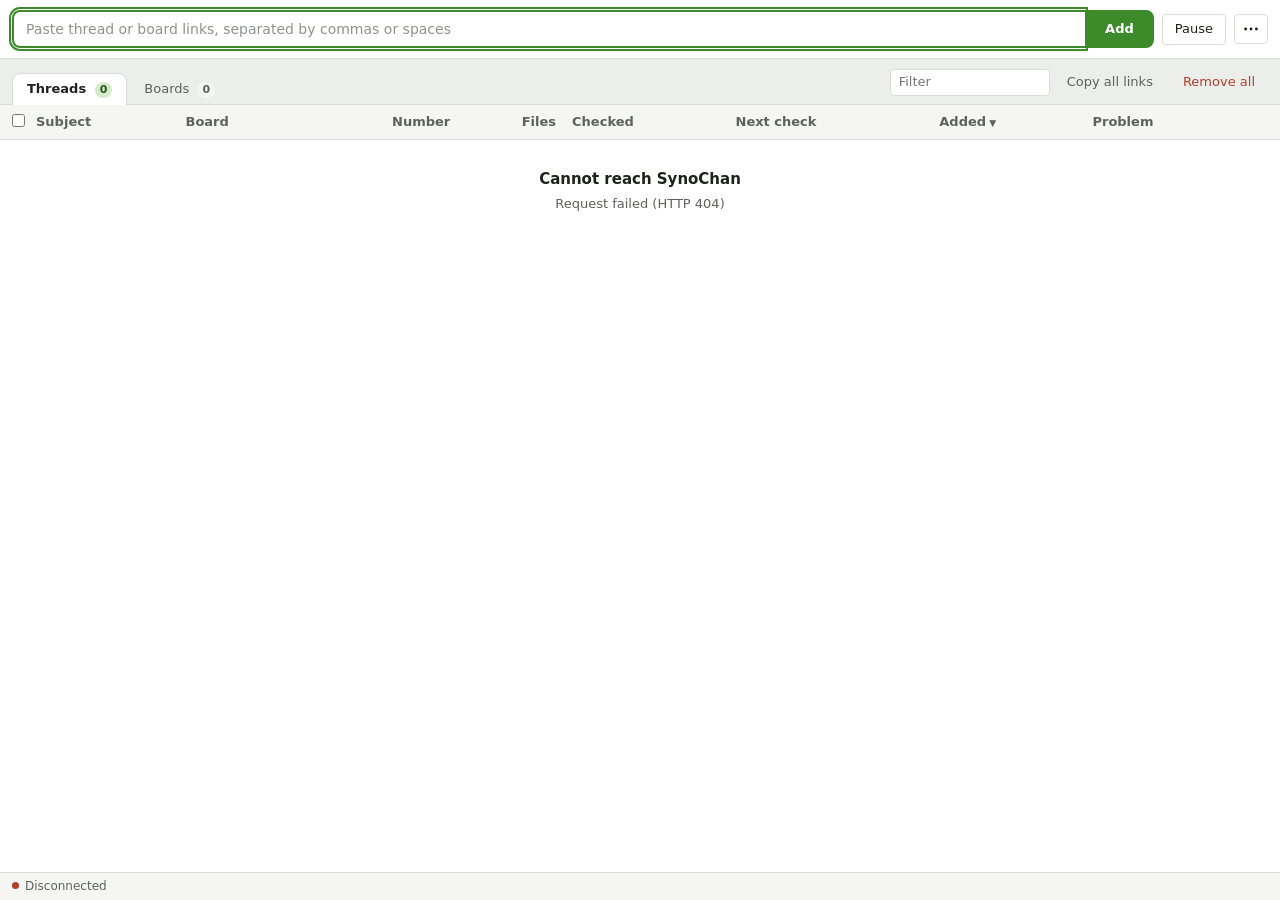
==== web/static/app/index.html @ 308143a0 "Fix UI styles leaking into DSM" ====
<!doctype html>
<html lang="en" class="synochan">
<head>
<meta charset="utf-8">
<meta name="viewport" content="width=device-width, initial-scale=1">
<title>SynoChan</title>
<link rel="icon" href="../images/icon_32.png">
<link rel="stylesheet" href="synochan.css">
</head>
<body>
<div class="app" id="app">
  <header class="bar">
    <form class="add" id="add-form" autocomplete="off">
      <label class="visually-hidden" for="add-input">Thread or board URLs</label>
      <input id="add-input" type="text" spellcheck="false"
             placeholder="Paste thread or board links, separated by commas or spaces">
      <button type="submit" class="primary" id="add-button" title="Add the links. With an empty field, adds what is on the clipboard.">Add</button>
    </form>
    <button type="button" class="toggle" id="pause-button" aria-pressed="false">Pause</button>
    <div class="menu-wrap">
      <button type="button" class="icon-button" id="menu-button" aria-haspopup="menu" aria-expanded="false" title="More">
        <svg viewBox="0 0 20 20" aria-hidden="true"><circle cx="4" cy="10" r="1.6"/><circle cx="10" cy="10" r="1.6"/><circle cx="16" cy="10" r="1.6"/></svg>
        <span class="visually-hidden">More</span>
      </button>
      <div class="menu" id="main-menu" role="menu" hidden>
        <button role="menuitem" data-action="settings">Settings</button>
        <button role="menuitem" data-action="columns">Columns</button>
        <button role="menuitem" data-action="logs">Log</button>
        <button role="menuitem" data-action="about">About</button>
      </div>
    </div>
  </header>

  <nav class="tabs" role="tablist">
    <button role="tab" id="tab-threads" aria-selected="true" data-tab="threads">Threads <span class="count" id="count-threads">0</span></button>
    <button role="tab" id="tab-boards" aria-selected="false" data-tab="boards">Boards <span class="count" id="count-boards">0</span></button>
    <div class="tab-tools">
      <input type="search" id="filter" placeholder="Filter" aria-label="Filter the list">
      <button type="button" class="quiet" id="copy-all">Copy all links</button>
      <button type="button" class="quiet danger" id="remove-selected" hidden>Remove selected</button>
      <button type="button" class="quiet danger" id="clear-all">Remove all</button>
    </div>
  </nav>

  <main class="list" id="list" tabindex="-1">
    <table id="table">
      <thead id="thead"></thead>
      <tbody id="tbody"></tbody>
    </table>
    <div class="empty" id="empty" hidden></div>
  </main>

  <footer class="status" id="status" aria-live="polite"></footer>

  <div class="drop-veil" id="drop-veil" hidden><p>Drop links to start tracking them</p></div>
</div>

<div class="menu context" id="context-menu" role="menu" hidden></div>
<div class="toasts" id="toasts" aria-live="polite"></div>

<dialog id="settings-dialog">
  <form method="dialog" id="settings-form">
    <h2>Settings</h2>
    <fieldset>
      <legend>Saving</legend>
      <label class="field">
        <span>Save folder</span>
        <input name="save_path" type="text" required spellcheck="false">
        <small>New threads and boards are saved here. Existing ones keep their folder. The folder must be in a shared folder the system user “synochan” can write to.</small>
      </label>
      <label class="field">
        <span>File names</span>
        <select name="image_filename_format">
          <option value="0">Post number (1570301.jpg)</option>
          <option value="1">Original name (LittleSaintJames.jpg)</option>
          <option value="2">Post number - original name (1570301 - LittleSaintJames.jpg)</option>
          <option value="3">Original name - post number (LittleSaintJames - 1570301.jpg)</option>
        </select>
      </label>
      <label class="check"><input name="save_html" type="checkbox"> Save the thread page (Thread.html)</label>
      <label class="check indent"><input name="save_thumbnails" type="checkbox"> Save video thumbnails for the saved page</label>
      <label class="check"><input name="add_thread_subject_to_folder" type="checkbox"> Add the subject to the folder name when a thread is removed</label>
      <label class="field indent">
        <span>Folder name</span>
        <select name="thread_folder_name_format">
          <option value="0">Number - Subject</option>
          <option value="1">Subject - Number</option>
        </select>
      </label>
    </fieldset>
    <fieldset>
      <legend>Checking</legend>
      <label class="field inline">
        <span>Recheck every</span>
        <input name="min_seconds_between_scrapes" type="number" min="5" step="1" required>
        <span>seconds</span>
      </label>
      <label class="field inline">
        <span>Parallel downloads</span>
        <input name="max_concurrent_downloads" type="number" min="1" max="16" step="1" required>
      </label>
      <label class="check"><input name="max_1_request_per_second" type="checkbox"> At most one request per second (recommended, avoids rate limiting)</label>
      <label class="field">
        <span>User agent</span>
        <input name="user_agent" type="text" required spellcheck="false">
      </label>
    </fieldset>
    <fieldset>
      <legend>Lists</legend>
      <label class="check"><input name="keep_lists" type="checkbox"> Keep tracked threads and boards after a restart</label>
      <label class="check"><input name="start_paused" type="checkbox"> Start paused</label>
    </fieldset>
    <p class="form-error" id="settings-error" role="alert" hidden></p>
    <div class="dialog-actions">
      <button value="cancel" formnovalidate class="quiet">Cancel</button>
      <button value="save" class="primary" id="settings-save">Save settings</button>
    </div>
  </form>
</dialog>

<dialog id="rename-dialog">
  <form method="dialog" id="rename-form">
    <h2>Rename thread</h2>
    <label class="field">
      <span>Subject</span>
      <input name="subject" type="text" spellcheck="false">
      <small>Leave empty for “No Subject”.</small>
    </label>
    <div class="dialog-actions">
      <button value="cancel" formnovalidate class="quiet">Cancel</button>
      <button value="save" class="primary">Rename</button>
    </div>
  </form>
</dialog>

<dialog id="confirm-dialog">
  <form method="dialog">
    <h2 id="confirm-title"></h2>
    <p id="confirm-text"></p>
    <div class="dialog-actions">
      <button value="cancel" class="quiet">Cancel</button>
      <button value="ok" class="primary danger" id="confirm-ok"></button>
    </div>
  </form>
</dialog>

<dialog id="columns-dialog">
  <form method="dialog">
    <h2>Columns</h2>
    <div id="columns-list"></div>
    <div class="dialog-actions">
      <button value="ok" class="primary">Done</button>
    </div>
  </form>
</dialog>

<dialog id="logs-dialog" class="wide">
  <form method="dialog">
    <h2>Log</h2>
    <pre class="log" id="log-text"></pre>
    <div class="dialog-actions">
      <button type="button" class="quiet" id="log-refresh">Refresh</button>
      <button value="ok" class="primary">Close</button>
    </div>
  </form>
</dialog>

<dialog id="about-dialog">
  <form method="dialog">
    <div class="about-head">
      <img src="../images/icon_72.png" alt="" width="56" height="56">
      <div>
        <h2>SynoChan</h2>
        <p id="about-version"></p>
      </div>
    </div>
    <p>Archives 4chan threads and boards to your Synology NAS.</p>
    <p class="about-links" id="about-links" hidden>
      <a id="about-repo" target="_blank" rel="noopener">Project on GitHub</a>
      <a id="about-issues" target="_blank" rel="noopener">Report a problem</a>
      <a id="about-releases" target="_blank" rel="noopener">Releases</a>
    </p>
    <p class="legal">This program is free software: you can redistribute it and/or modify it under the terms of the GNU General Public License, version 3 or later. It comes with absolutely no warranty. See the LICENSE file in the package for details.</p>
    <dl class="about-facts" id="about-facts"></dl>
    <div class="dialog-actions">
      <button value="ok" class="primary">Close</button>
    </div>
  </form>
</dialog>

<script src="synochan.js"></script>
</body>
</html>
---- web/static/app/synochan.css ----
/* Every rule is scoped to html.synochan: DSM may load this file into its own pages too. */
/* Palette taken from the app icon: light grey tile, grey letter, clover greens. */
html.synochan {
  color-scheme: light;
  --tile: #eceeeb;
  --surface: #ffffff;
  --sunk: #f5f6f4;
  --line: #d9ddd7;
  --ink: #1d231c;
  --ink-soft: #5c635a;
  --letter: #8e938c;
  --clover: #3d8a2b;
  --clover-deep: #255a1b;
  --leaf: #d6ebcc;
  --leaf-faint: #eef6ea;
  --alert: #b0402a;
  --alert-faint: #fbebe7;
  --focus: #3d8a2b;
  --radius-s: 4px;
  --radius-m: 8px;
  --shadow: 0 6px 24px rgb(29 35 28 / 0.16);
  font-family: system-ui, -apple-system, "Segoe UI", Roboto, "Noto Sans", Ubuntu, sans-serif;
  font-size: 13px;
  line-height: 1.45;
}

@media (prefers-color-scheme: dark) {
  html.synochan {
    color-scheme: dark;
    --tile: #161915;
    --surface: #1e221d;
    --sunk: #191c18;
    --line: #333a31;
    --ink: #e3e8e0;
    --ink-soft: #a0a99d;
    --letter: #7a8177;
    --clover: #78bf61;
    --clover-deep: #a6db93;
    --leaf: #2c4524;
    --leaf-faint: #223220;
    --alert: #ee8a73;
    --alert-faint: #3a221c;
    --focus: #78bf61;
    --shadow: 0 6px 24px rgb(0 0 0 / 0.5);
  }
}

html.synochan * { box-sizing: border-box; }
html.synochan, html.synochan body { height: 100%; margin: 0; }
html.synochan body { background: var(--tile); color: var(--ink); }

html.synochan .visually-hidden {
  position: absolute; width: 1px; height: 1px; overflow: hidden;
  clip-path: inset(50%); white-space: nowrap;
}

html.synochan button, html.synochan input, html.synochan select { font: inherit; color: inherit; }
html.synochan input[type="checkbox"] { accent-color: var(--clover); }
html.synochan :focus-visible { outline: 2px solid var(--focus); outline-offset: 1px; }

html.synochan button {
  border: 1px solid var(--line);
  background: var(--surface);
  border-radius: var(--radius-s);
  padding: 5px 12px;
  cursor: pointer;
}
html.synochan button:hover { border-color: var(--letter); }
html.synochan button.primary { background: var(--clover); border-color: var(--clover); color: #fff; font-weight: 600; }
html.synochan button.primary:hover { background: var(--clover-deep); border-color: var(--clover-deep); }
@media (prefers-color-scheme: dark) { html.synochan button.primary { color: #10170e; } }
html.synochan button.quiet { background: transparent; border-color: transparent; color: var(--ink-soft); }
html.synochan button.quiet:hover { color: var(--ink); background: var(--sunk); }
html.synochan button.danger { color: var(--alert); }
html.synochan button.primary.danger { background: var(--alert); border-color: var(--alert); color: #fff; }
html.synochan button[disabled] { opacity: 0.5; cursor: default; }

html.synochan input[type="text"], html.synochan input[type="search"], html.synochan input[type="number"], html.synochan select {
  background: var(--surface);
  border: 1px solid var(--line);
  border-radius: var(--radius-s);
  padding: 5px 8px;
}

html.synochan .app { display: grid; grid-template-rows: auto auto 1fr auto; height: 100%; position: relative; }

/* Top bar: the link field is the main control of the app, so it gets the width and the weight. */
html.synochan .bar {
  display: flex; gap: 8px; align-items: center;
  padding: 10px 12px;
  background: var(--surface);
  border-bottom: 1px solid var(--line);
}
html.synochan .add { flex: 1; display: flex; min-width: 0; }
html.synochan .add input {
  flex: 1; min-width: 0;
  border: 2px solid var(--clover);
  border-right: 0;
  border-radius: var(--radius-m) 0 0 var(--radius-m);
  padding: 7px 12px;
  font-size: 14px;
}
html.synochan .add input::placeholder { color: var(--letter); }
html.synochan .add button { border-radius: 0 var(--radius-m) var(--radius-m) 0; padding: 7px 18px; border-width: 2px; }

html.synochan .toggle[aria-pressed="true"] { background: var(--leaf); border-color: var(--clover); color: var(--clover-deep); font-weight: 600; }
html.synochan .icon-button { padding: 5px 7px; line-height: 0; }
html.synochan .icon-button svg { width: 18px; height: 18px; fill: currentColor; }

html.synochan .menu-wrap { position: relative; }
html.synochan .menu {
  position: absolute; right: 0; top: calc(100% + 4px); z-index: 20;
  min-width: 180px; padding: 4px;
  background: var(--surface); border: 1px solid var(--line); border-radius: var(--radius-m);
  box-shadow: var(--shadow);
  display: flex; flex-direction: column;
}
html.synochan .menu[hidden] { display: none; }
html.synochan .menu button { border: 0; text-align: left; background: transparent; padding: 6px 10px; border-radius: var(--radius-s); }
html.synochan .menu button:hover, html.synochan .menu button:focus-visible { background: var(--leaf-faint); }
html.synochan .menu hr { border: 0; border-top: 1px solid var(--line); margin: 4px 0; }
html.synochan .menu.context { position: fixed; }

/* Tabs */
html.synochan .tabs {
  display: flex; align-items: flex-end; gap: 2px;
  padding: 8px 12px 0;
  border-bottom: 1px solid var(--line);
}
html.synochan .tabs [role="tab"] {
  border: 1px solid transparent; border-bottom: 0;
  border-radius: var(--radius-m) var(--radius-m) 0 0;
  background: transparent; color: var(--ink-soft);
  padding: 6px 14px; margin-bottom: -1px;
}
html.synochan .tabs [role="tab"][aria-selected="true"] {
  background: var(--surface); border-color: var(--line); color: var(--ink); font-weight: 600;
}
html.synochan .count {
  display: inline-block; min-width: 1.6em; padding: 0 5px; margin-left: 4px;
  border-radius: 99px; background: var(--sunk); color: var(--ink-soft);
  font-size: 11px; font-weight: 600; text-align: center; font-variant-numeric: tabular-nums;
}
html.synochan [aria-selected="true"] .count { background: var(--leaf); color: var(--clover-deep); }
html.synochan .tab-tools { margin-left: auto; display: flex; gap: 4px; align-items: center; padding-bottom: 6px; }
html.synochan .tab-tools input { width: 160px; padding: 3px 8px; }

/* List */
html.synochan .list { overflow: auto; background: var(--surface); position: relative; }
html.synochan table { width: 100%; border-collapse: collapse; font-variant-numeric: tabular-nums; }
html.synochan thead th {
  position: sticky; top: 0; z-index: 1;
  background: var(--sunk); color: var(--ink-soft);
  font-weight: 600; text-align: left; white-space: nowrap;
  padding: 6px 8px; border-bottom: 1px solid var(--line);
  user-select: none;
}
html.synochan thead th[data-sort] { cursor: pointer; }
html.synochan thead th[aria-sort="ascending"]::after { content: " ▲"; font-size: 9px; }
html.synochan thead th[aria-sort="descending"]::after { content: " ▼"; font-size: 9px; }
html.synochan th.num, html.synochan td.num { text-align: right; }
html.synochan th.sel, html.synochan td.sel { width: 28px; padding-right: 0; }
html.synochan tbody td { padding: 6px 8px; border-bottom: 1px solid var(--line); vertical-align: middle; }
html.synochan tbody tr:hover { background: var(--leaf-faint); }
html.synochan tbody tr.selected { background: var(--leaf); }
html.synochan tbody tr.has-error td.subject .text::before {
  content: ""; display: inline-block; width: 7px; height: 7px; border-radius: 50%;
  background: var(--alert); margin-right: 6px; vertical-align: 1px;
}
html.synochan td.subject { max-width: 0; width: 45%; }
html.synochan td.subject .text { display: block; overflow: hidden; text-overflow: ellipsis; white-space: nowrap; }
html.synochan td.subject .loading { color: var(--letter); font-style: italic; }
html.synochan td.muted, html.synochan .muted { color: var(--ink-soft); }
html.synochan td.board { white-space: nowrap; }
html.synochan td.when { white-space: nowrap; color: var(--ink-soft); }
html.synochan td.err { color: var(--alert); max-width: 260px; overflow: hidden; text-overflow: ellipsis; white-space: nowrap; }
html.synochan td.actions { white-space: nowrap; text-align: right; width: 1%; }
html.synochan td.actions button { padding: 2px 6px; line-height: 0; border-color: transparent; background: transparent; color: var(--ink-soft); }
html.synochan td.actions button:hover { color: var(--ink); background: var(--sunk); }
html.synochan td.actions svg { width: 16px; height: 16px; fill: currentColor; }

/* File progress: saved over known, drawn as a slim leaf bar under the numbers. */
html.synochan .files { display: inline-grid; gap: 3px; min-width: 76px; justify-items: end; }
html.synochan .files .bar-track { display: block; width: 76px; height: 3px; border-radius: 2px; background: var(--line); overflow: hidden; }
html.synochan .files .bar-fill { display: block; height: 100%; background: var(--clover); }
html.synochan .files.done .bar-fill { background: var(--letter); }

html.synochan .empty {
  position: absolute; inset: 40px 0 auto; text-align: center; color: var(--ink-soft);
  max-width: 46ch; margin: 0 auto; padding: 24px;
}
html.synochan .empty strong { display: block; color: var(--ink); font-size: 15px; margin-bottom: 4px; }

html.synochan .status {
  display: flex; gap: 16px; align-items: center;
  padding: 5px 12px; font-size: 12px; color: var(--ink-soft);
  background: var(--sunk); border-top: 1px solid var(--line);
}
html.synochan .status .dot { display: inline-block; width: 7px; height: 7px; border-radius: 50%; background: var(--clover); margin-right: 6px; vertical-align: 1px; }
html.synochan .status .dot.paused { background: var(--letter); }
html.synochan .status .dot.wait { background: var(--alert); }
html.synochan .status .spacer { margin-left: auto; }

html.synochan .drop-veil {
  position: absolute; inset: 6px; z-index: 30;
  display: grid; place-items: center;
  border: 3px dashed var(--clover); border-radius: 12px;
  background: color-mix(in srgb, var(--leaf-faint) 92%, transparent);
  color: var(--clover-deep); font-size: 16px; font-weight: 600;
  pointer-events: none;
}
html.synochan .drop-veil[hidden] { display: none; }

/* Toasts */
html.synochan .toasts { position: fixed; right: 12px; bottom: 36px; z-index: 50; display: grid; gap: 6px; max-width: min(420px, 90vw); }
html.synochan .toast {
  background: var(--ink); color: var(--surface);
  padding: 8px 12px; border-radius: var(--radius-m); box-shadow: var(--shadow);
  display: flex; gap: 10px; align-items: baseline;
}
html.synochan .toast.error { background: var(--alert); color: #fff; }
html.synochan .toast button { background: transparent; border-color: currentColor; color: inherit; padding: 1px 8px; }
@media (prefers-reduced-motion: no-preference) {
  html.synochan .toast { animation: toast-in 160ms ease-out; }
  @keyframes toast-in { from { transform: translateY(6px); opacity: 0; } }
}

/* Dialogs */
html.synochan dialog {
  border: 1px solid var(--line); border-radius: 10px; padding: 0;
  background: var(--surface); color: var(--ink); box-shadow: var(--shadow);
  width: min(560px, 94vw); max-height: 90vh;
}
html.synochan dialog.wide { width: min(900px, 96vw); }
html.synochan dialog::backdrop { background: rgb(20 24 19 / 0.35); }
html.synochan dialog form { padding: 16px 20px; display: grid; gap: 12px; }
html.synochan dialog h2 { margin: 0; font-size: 16px; }
html.synochan dialog p { margin: 0; }
html.synochan fieldset { border: 0; border-top: 1px solid var(--line); margin: 0; padding: 10px 0 0; display: grid; gap: 8px; }
html.synochan legend { font-weight: 600; color: var(--clover-deep); padding: 0 6px 0 0; }
html.synochan .field { display: grid; gap: 3px; }
html.synochan .field > span { font-weight: 600; }
html.synochan .field small { color: var(--ink-soft); }
html.synochan .field.inline { display: flex; align-items: center; gap: 8px; }
html.synochan .field.inline input { width: 90px; }
html.synochan .check { display: flex; gap: 8px; align-items: baseline; }
html.synochan .indent { margin-left: 24px; }
html.synochan .form-error { color: var(--alert); background: var(--alert-faint); padding: 8px 10px; border-radius: var(--radius-s); }
html.synochan .dialog-actions { display: flex; justify-content: flex-end; gap: 8px; padding-top: 4px; }
html.synochan .log {
  margin: 0; max-height: 60vh; overflow: auto; padding: 10px;
  background: var(--sunk); border: 1px solid var(--line); border-radius: var(--radius-s);
  font-family: ui-monospace, "SF Mono", Menlo, Consolas, monospace; font-size: 11.5px; white-space: pre-wrap; word-break: break-all;
}
html.synochan .about-head { display: flex; gap: 14px; align-items: center; }
html.synochan .about-head p { color: var(--ink-soft); }
html.synochan .legal { font-size: 12px; color: var(--ink-soft); }
html.synochan .about-links { display: flex; flex-wrap: wrap; gap: 6px 16px; }
html.synochan .about-links a { color: var(--clover-deep); font-weight: 600; text-decoration: none; }
html.synochan .about-links a:hover { text-decoration: underline; }
html.synochan .about-facts { display: grid; grid-template-columns: auto 1fr; gap: 2px 12px; margin: 0; font-size: 12px; }
html.synochan .about-facts dt { color: var(--ink-soft); }
html.synochan .about-facts dd { margin: 0; word-break: break-all; }
html.synochan #columns-list { display: grid; gap: 6px; }

@media (max-width: 640px) {
  html.synochan .tab-tools input { width: 100px; }
  html.synochan #copy-all { display: none; }
  html.synochan .bar { flex-wrap: wrap; }
  html.synochan .add { flex-basis: 100%; }
}
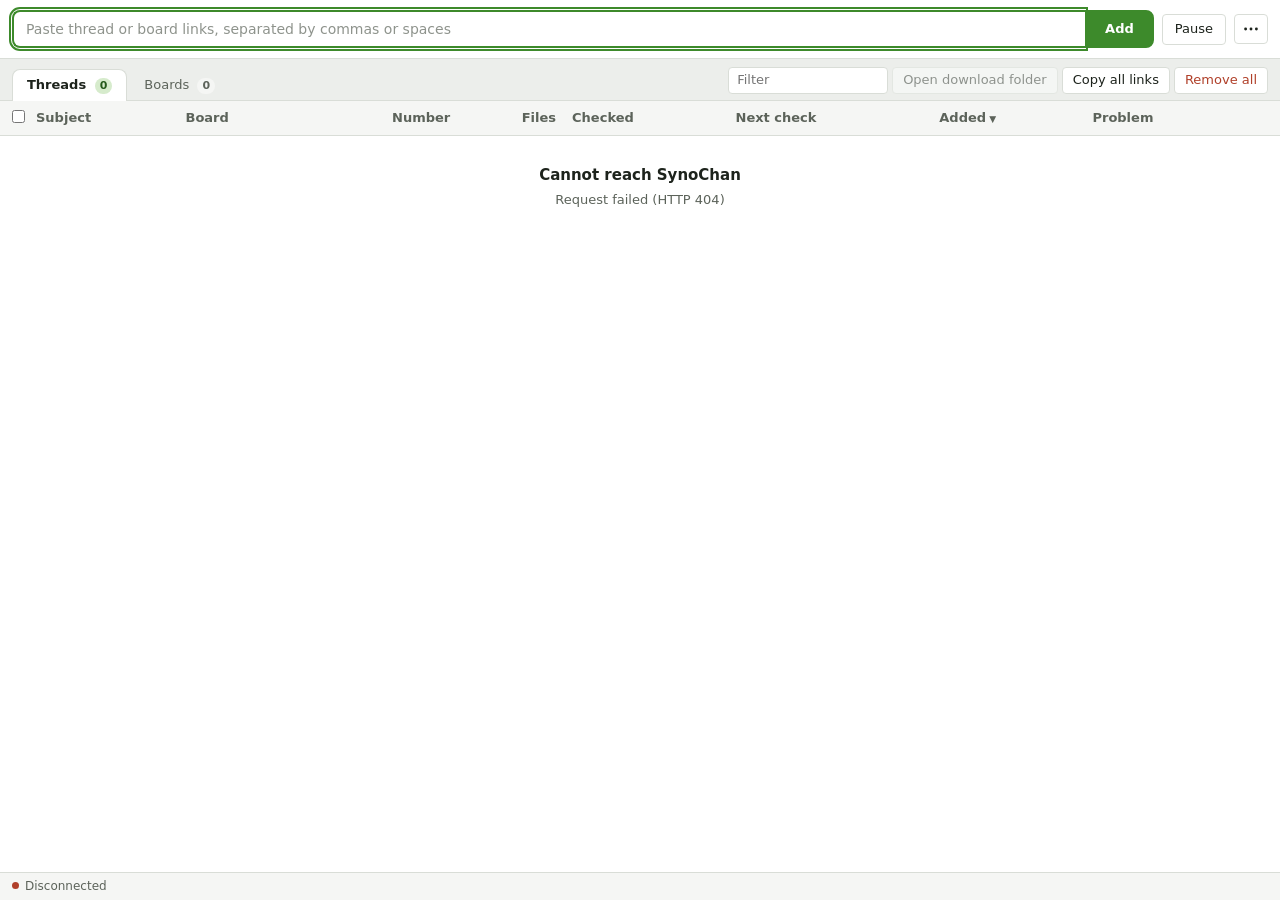
==== commit a098e433: "Functional fixes and improvements" ====
--- a/web/static/app/index.html
+++ b/web/static/app/index.html
@@ -7,7 +7,7 @@
 <link rel="icon" href="../images/icon_32.png">
 <link rel="stylesheet" href="synochan.css">
 </head>
-<body>
+<body data-gramm="false" data-gramm_editor="false" data-enable-grammarly="false">
 <div class="app" id="app">
   <header class="bar">
     <form class="add" id="add-form" autocomplete="off">
@@ -23,6 +23,8 @@
         <span class="visually-hidden">More</span>
       </button>
       <div class="menu" id="main-menu" role="menu" hidden>
+        <button role="menuitem" data-action="open-root" id="menu-open-root">Open download folder</button>
+        <hr>
         <button role="menuitem" data-action="settings">Settings</button>
         <button role="menuitem" data-action="columns">Columns</button>
         <button role="menuitem" data-action="logs">Log</button>
@@ -36,9 +38,10 @@
     <button role="tab" id="tab-boards" aria-selected="false" data-tab="boards">Boards <span class="count" id="count-boards">0</span></button>
     <div class="tab-tools">
       <input type="search" id="filter" placeholder="Filter" aria-label="Filter the list">
-      <button type="button" class="quiet" id="copy-all">Copy all links</button>
-      <button type="button" class="quiet danger" id="remove-selected" hidden>Remove selected</button>
-      <button type="button" class="quiet danger" id="clear-all">Remove all</button>
+      <button type="button" id="open-root">Open download folder</button>
+      <button type="button" id="copy-all">Copy all links</button>
+      <button type="button" class="danger" id="remove-selected" hidden>Remove selected</button>
+      <button type="button" class="danger" id="clear-all">Remove all</button>
     </div>
   </nav>
 
@@ -79,30 +82,43 @@
       </label>
       <label class="check"><input name="save_html" type="checkbox"> Save the thread page (Thread.html)</label>
       <label class="check indent"><input name="save_thumbnails" type="checkbox"> Save video thumbnails for the saved page</label>
-      <label class="check"><input name="add_thread_subject_to_folder" type="checkbox"> Add the subject to the folder name when a thread is removed</label>
-      <label class="field indent">
-        <span>Folder name</span>
-        <select name="thread_folder_name_format">
-          <option value="0">Number - Subject</option>
-          <option value="1">Subject - Number</option>
+      <label class="field">
+        <span>Thread folder names</span>
+        <select name="folder_name">
+          <option value="0">Number (123456)</option>
+          <option value="1">Number - Subject (123456 - Subject)</option>
+          <option value="2">Subject - Number (Subject - 123456)</option>
         </select>
+        <small>A folder is created with the thread's first file. Renaming a thread renames its folder.</small>
       </label>
     </fieldset>
     <fieldset>
       <legend>Checking</legend>
       <label class="field inline">
         <span>Recheck every</span>
-        <input name="min_seconds_between_scrapes" type="number" min="5" step="1" required>
+        <input name="min_seconds_between_scrapes" type="number" min="10" step="1" required>
         <span>seconds</span>
       </label>
       <label class="field inline">
         <span>Parallel downloads</span>
         <input name="max_concurrent_downloads" type="number" min="1" max="16" step="1" required>
       </label>
-      <label class="check"><input name="max_1_request_per_second" type="checkbox"> At most one request per second (recommended, avoids rate limiting)</label>
+      <label class="check"><input name="space_downloads" type="checkbox"> Start at most one download per second</label>
+      <p class="hint">Thread and board checks always run at most once per second, as the 4chan API rules require.</p>
       <label class="field">
         <span>User agent</span>
         <input name="user_agent" type="text" required spellcheck="false">
+      </label>
+    </fieldset>
+    <fieldset>
+      <legend>Appearance</legend>
+      <label class="field">
+        <span>Theme</span>
+        <select name="theme">
+          <option value="light">Light</option>
+          <option value="dark">Dark</option>
+        </select>
+        <small>The window's title bar belongs to DSM and stays light.</small>
       </label>
     </fieldset>
     <fieldset>
@@ -160,6 +176,8 @@
     <pre class="log" id="log-text"></pre>
     <div class="dialog-actions">
       <button type="button" class="quiet" id="log-refresh">Refresh</button>
+      <button type="button" class="quiet" id="log-copy">Copy</button>
+      <button type="button" class="quiet" id="log-download">Download</button>
       <button value="ok" class="primary">Close</button>
     </div>
   </form>
--- a/web/static/app/synochan.css
+++ b/web/static/app/synochan.css
@@ -24,25 +24,24 @@
   line-height: 1.45;
 }
 
-@media (prefers-color-scheme: dark) {
-  html.synochan {
-    color-scheme: dark;
-    --tile: #161915;
-    --surface: #1e221d;
-    --sunk: #191c18;
-    --line: #333a31;
-    --ink: #e3e8e0;
-    --ink-soft: #a0a99d;
-    --letter: #7a8177;
-    --clover: #78bf61;
-    --clover-deep: #a6db93;
-    --leaf: #2c4524;
-    --leaf-faint: #223220;
-    --alert: #ee8a73;
-    --alert-faint: #3a221c;
-    --focus: #78bf61;
-    --shadow: 0 6px 24px rgb(0 0 0 / 0.5);
-  }
+/* Dark theme, chosen in the settings. DSM itself has no dark theme, so light is the default. */
+html.synochan[data-theme="dark"] {
+  color-scheme: dark;
+  --tile: #161915;
+  --surface: #1e221d;
+  --sunk: #191c18;
+  --line: #333a31;
+  --ink: #e3e8e0;
+  --ink-soft: #a0a99d;
+  --letter: #7a8177;
+  --clover: #78bf61;
+  --clover-deep: #a6db93;
+  --leaf: #2c4524;
+  --leaf-faint: #223220;
+  --alert: #ee8a73;
+  --alert-faint: #3a221c;
+  --focus: #78bf61;
+  --shadow: 0 6px 24px rgb(0 0 0 / 0.5);
 }
 
 html.synochan * { box-sizing: border-box; }
@@ -68,7 +67,7 @@
 html.synochan button:hover { border-color: var(--letter); }
 html.synochan button.primary { background: var(--clover); border-color: var(--clover); color: #fff; font-weight: 600; }
 html.synochan button.primary:hover { background: var(--clover-deep); border-color: var(--clover-deep); }
-@media (prefers-color-scheme: dark) { html.synochan button.primary { color: #10170e; } }
+html.synochan[data-theme="dark"] button.primary { color: #10170e; }
 html.synochan button.quiet { background: transparent; border-color: transparent; color: var(--ink-soft); }
 html.synochan button.quiet:hover { color: var(--ink); background: var(--sunk); }
 html.synochan button.danger { color: var(--alert); }
@@ -119,7 +118,8 @@
 html.synochan .menu button { border: 0; text-align: left; background: transparent; padding: 6px 10px; border-radius: var(--radius-s); }
 html.synochan .menu button:hover, html.synochan .menu button:focus-visible { background: var(--leaf-faint); }
 html.synochan .menu hr { border: 0; border-top: 1px solid var(--line); margin: 4px 0; }
-html.synochan .menu.context { position: fixed; }
+html.synochan .menu.context { position: fixed; right: auto; top: auto; max-width: min(320px, calc(100vw - 12px)); }
+html.synochan .menu button { white-space: nowrap; overflow: hidden; text-overflow: ellipsis; }
 
 /* Tabs */
 html.synochan .tabs {
@@ -269,3 +269,25 @@
   html.synochan .bar { flex-wrap: wrap; }
   html.synochan .add { flex-basis: 100%; }
 }
+
+/* Toolbar buttons look like buttons, not links. */
+html.synochan .tab-tools button { background: var(--surface); border-color: var(--line); color: var(--ink); padding: 3px 10px; }
+html.synochan .tab-tools button:hover { border-color: var(--letter); }
+html.synochan .tab-tools button.danger { color: var(--alert); }
+html.synochan .tab-tools button.danger:hover { border-color: var(--alert); background: var(--alert-faint); }
+html.synochan button[disabled], html.synochan .menu button[disabled] { opacity: 0.45; cursor: default; }
+html.synochan .menu button[disabled]:hover { background: transparent; }
+
+/* Priority badge and pinned rows. */
+html.synochan .prio {
+  display: inline-block; min-width: 2.2em; margin-right: 6px; padding: 0 5px;
+  border-radius: 99px; background: var(--clover); color: #fff;
+  font-size: 11px; font-weight: 700; text-align: center; vertical-align: 1px;
+}
+html.synochan[data-theme="dark"] .prio { color: #10170e; }
+html.synochan tbody tr.pinned td { background: var(--leaf-faint); }
+html.synochan tbody tr.pinned.selected td { background: var(--leaf); }
+html.synochan td.subject .text { display: flex; align-items: baseline; min-width: 0; }
+html.synochan td.subject .label { overflow: hidden; text-overflow: ellipsis; white-space: nowrap; }
+html.synochan .empty .link-button { margin-top: 12px; }
+html.synochan .hint { color: var(--ink-soft); font-size: 12px; }
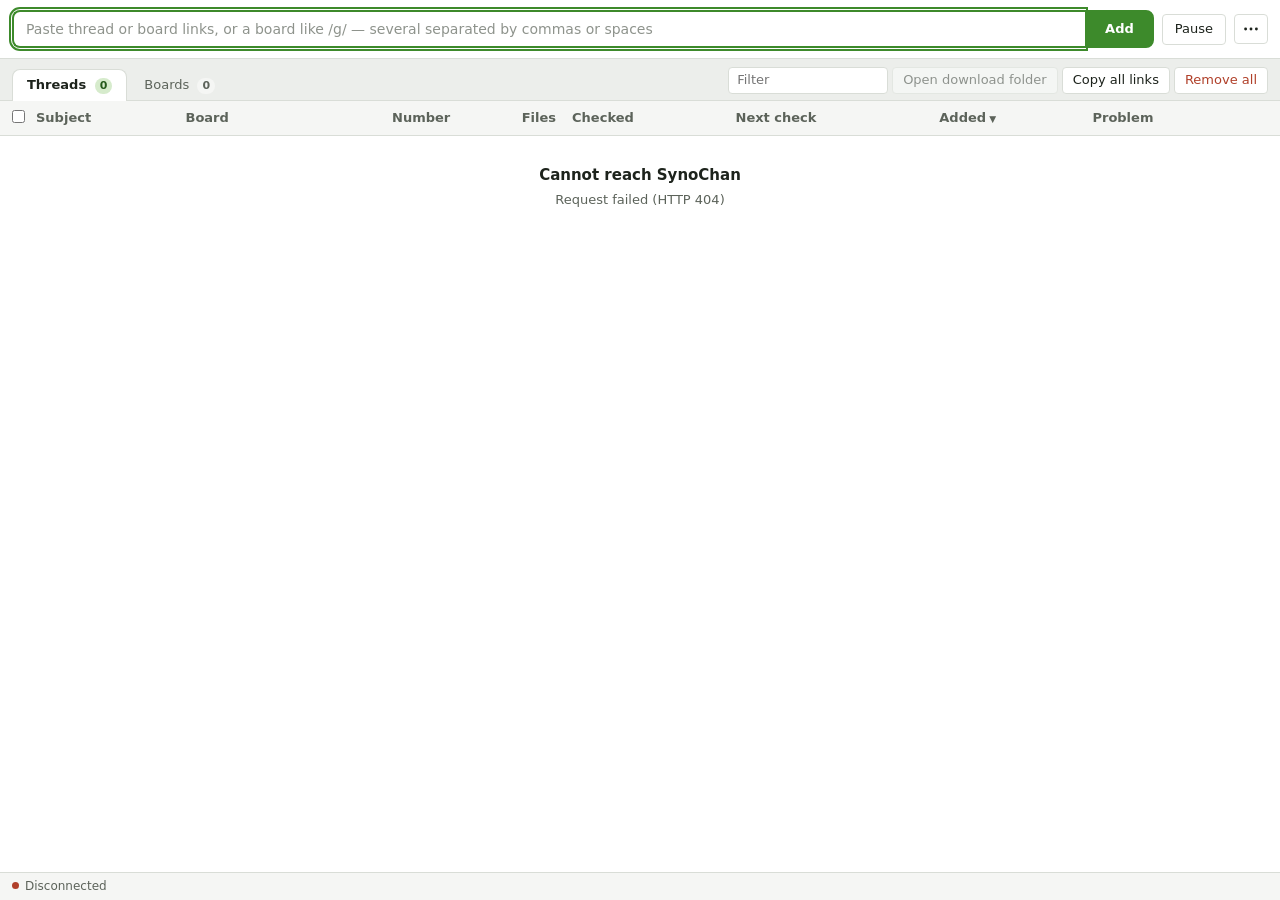
==== commit 5e9e02ef: "README changes & Chrome extension renamed to Chromium" ====
--- a/web/static/app/index.html
+++ b/web/static/app/index.html
@@ -13,7 +13,7 @@
     <form class="add" id="add-form" autocomplete="off">
       <label class="visually-hidden" for="add-input">Thread or board URLs</label>
       <input id="add-input" type="text" spellcheck="false"
-             placeholder="Paste thread or board links, separated by commas or spaces">
+             placeholder="Paste thread or board links, or a board like /g/ — several separated by commas or spaces">
       <button type="submit" class="primary" id="add-button" title="Add the links. With an empty field, adds what is on the clipboard.">Add</button>
     </form>
     <button type="button" class="toggle" id="pause-button" aria-pressed="false">Pause</button>
@@ -111,6 +111,22 @@
       </label>
     </fieldset>
     <fieldset>
+      <legend>Board filters</legend>
+      <p class="hint">Decide which threads boards add. Threads you add yourself are never filtered.
+        Entries match whole words, ignoring case and accents; a phrase matches its words in order.
+        Use <code>*</code> for more letters: <code>trap*</code> also matches “trapped”.</p>
+      <div class="field">
+        <span>Skip threads containing</span>
+        <div class="tags" id="settings-skip" data-placeholder="Type a word or phrase, then Enter"></div>
+      </div>
+      <div class="field">
+        <span>Only threads containing</span>
+        <div class="tags" id="settings-only" data-placeholder="Leave empty to allow everything"></div>
+        <small>Subject and opening post are searched. If both lists match, the thread is skipped.</small>
+      </div>
+      <label class="check"><input name="skip_sticky" type="checkbox"> Skip sticky threads (rules, FAQs)</label>
+    </fieldset>
+    <fieldset>
       <legend>Appearance</legend>
       <label class="field">
         <span>Theme</span>
@@ -125,6 +141,27 @@
       <legend>Lists</legend>
       <label class="check"><input name="keep_lists" type="checkbox"> Keep tracked threads and boards after a restart</label>
       <label class="check"><input name="start_paused" type="checkbox"> Start paused</label>
+    </fieldset>
+    <fieldset>
+      <legend>Browser extension</legend>
+      <p class="hint">The SynoChan browser extension adds links from 4chan with a right click. It signs in with an API token instead of your DSM password; a token can only add links.</p>
+      <div class="field">
+        <span>Server address</span>
+        <div class="copy-row"><code id="ext-server"></code><button type="button" class="quiet" id="ext-server-copy">Copy</button></div>
+      </div>
+      <div id="token-list" class="token-list"></div>
+      <div class="copy-row">
+        <input type="text" id="token-name" placeholder="Token name, e.g. Chrome on laptop" maxlength="80" spellcheck="false">
+        <button type="button" id="token-create">Create token</button>
+      </div>
+      <div class="token-new" id="token-new" hidden>
+        <p>Copy this token into the extension now. It is not shown again.</p>
+        <div class="copy-row"><code id="token-secret"></code><button type="button" class="primary" id="token-copy">Copy</button></div>
+      </div>
+    </fieldset>
+    <fieldset>
+      <legend>Troubleshooting</legend>
+      <label class="check"><input name="debug_logging" type="checkbox"> Detailed logging (every request and download)</label>
     </fieldset>
     <p class="form-error" id="settings-error" role="alert" hidden></p>
     <div class="dialog-actions">
@@ -153,6 +190,7 @@
   <form method="dialog">
     <h2 id="confirm-title"></h2>
     <p id="confirm-text"></p>
+    <label class="check" id="confirm-check-row" hidden><input type="checkbox" id="confirm-check"> <span id="confirm-check-label"></span></label>
     <div class="dialog-actions">
       <button value="cancel" class="quiet">Cancel</button>
       <button value="ok" class="primary danger" id="confirm-ok"></button>
@@ -160,6 +198,52 @@
   </form>
 </dialog>
 
+<dialog id="board-filters-dialog">
+  <form method="dialog" id="board-filters-form">
+    <h2 id="board-filters-title">Board filters</h2>
+    <p class="hint">These apply to this board on top of the filters in Settings: skipped words add to the global ones,
+      and an “only” list here replaces the global one for this board.</p>
+    <div class="field">
+      <span>Also skip threads containing</span>
+      <div class="tags" id="board-skip" data-placeholder="Type a word or phrase, then Enter"></div>
+    </div>
+    <div class="field">
+      <span>Only threads containing</span>
+      <div class="tags" id="board-only" data-placeholder="Empty: the global list applies"></div>
+    </div>
+    <p class="form-error" id="board-filters-error" role="alert" hidden></p>
+    <div class="dialog-actions">
+      <button value="cancel" formnovalidate class="quiet">Cancel</button>
+      <button value="save" class="primary" id="board-filters-save">Save filters</button>
+    </div>
+  </form>
+</dialog>
+
+<dialog id="remembered-dialog">
+  <form method="dialog">
+    <h2 id="remembered-title">Filters from before</h2>
+    <p id="remembered-text"></p>
+    <div class="field" id="remembered-skip-row"><span>Skip threads containing</span><div class="chips-static" id="remembered-skip"></div></div>
+    <div class="field" id="remembered-only-row"><span>Only threads containing</span><div class="chips-static" id="remembered-only"></div></div>
+    <p class="hint">You can change them later with Filters… in the board's menu. Without a decision, the board starts with these filters in two minutes.</p>
+    <div class="dialog-actions">
+      <button value="drop" class="quiet">Start without filters</button>
+      <button value="use" class="primary">Use these filters</button>
+    </div>
+  </form>
+</dialog>
+
+<dialog id="filtered-dialog" class="wide">
+  <form method="dialog">
+    <h2 id="filtered-title">Filtered threads</h2>
+    <p class="hint">Threads on the board right now that the filters keep out. Add one anyway to track it like a thread you added yourself.</p>
+    <div class="filtered-list" id="filtered-list"></div>
+    <div class="dialog-actions">
+      <button value="ok" class="primary">Close</button>
+    </div>
+  </form>
+</dialog>
+
 <dialog id="columns-dialog">
   <form method="dialog">
     <h2>Columns</h2>
@@ -173,6 +257,13 @@
 <dialog id="logs-dialog" class="wide">
   <form method="dialog">
     <h2>Log</h2>
+    <label class="field inline">
+      <span>Show</span>
+      <select id="log-level">
+        <option value="all">Everything</option>
+        <option value="problems">Warnings and errors</option>
+      </select>
+    </label>
     <pre class="log" id="log-text"></pre>
     <div class="dialog-actions">
       <button type="button" class="quiet" id="log-refresh">Refresh</button>
--- a/web/static/app/synochan.css
+++ b/web/static/app/synochan.css
@@ -291,3 +291,66 @@
 html.synochan td.subject .label { overflow: hidden; text-overflow: ellipsis; white-space: nowrap; }
 html.synochan .empty .link-button { margin-top: 12px; }
 html.synochan .hint { color: var(--ink-soft); font-size: 12px; }
+
+html.synochan .copy-row { display: flex; gap: 8px; align-items: center; }
+html.synochan .copy-row input { flex: 1; min-width: 0; }
+html.synochan .copy-row code {
+  flex: 1; min-width: 0; overflow: hidden; text-overflow: ellipsis; white-space: nowrap;
+  padding: 5px 8px; background: var(--sunk); border: 1px solid var(--line); border-radius: var(--radius-s);
+  font-family: ui-monospace, "SF Mono", Menlo, Consolas, monospace; font-size: 12px;
+}
+html.synochan .token-list { display: grid; gap: 4px; }
+html.synochan .token-row { display: flex; gap: 8px; align-items: baseline; padding: 4px 0; border-bottom: 1px solid var(--line); }
+html.synochan .token-row .name { font-weight: 600; }
+html.synochan .token-row .meta { color: var(--ink-soft); font-size: 12px; flex: 1; }
+html.synochan .token-new { padding: 10px; border-radius: var(--radius-s); background: var(--leaf-faint); border: 1px solid var(--leaf); display: grid; gap: 6px; }
+html.synochan .token-new code { user-select: all; }
+
+/* Tag input: entries as chips with a remove button, typing in the field at the end. */
+html.synochan .tags {
+  position: relative; display: flex; flex-wrap: wrap; gap: 4px; align-items: center;
+  min-height: 32px; padding: 3px 4px; cursor: text;
+  background: var(--surface); border: 1px solid var(--line); border-radius: var(--radius-s);
+}
+html.synochan .tags:focus-within { border-color: var(--clover); box-shadow: 0 0 0 1px var(--clover); }
+html.synochan .chip {
+  display: inline-flex; align-items: center; gap: 2px; max-width: 100%;
+  padding: 1px 2px 1px 8px; border-radius: 99px;
+  background: var(--leaf); color: var(--clover-deep); font-weight: 600; font-size: 12px;
+}
+html.synochan .chip span { overflow: hidden; text-overflow: ellipsis; white-space: nowrap; }
+html.synochan .chip button {
+  border: 0; background: transparent; color: inherit; padding: 0 5px; line-height: 18px; border-radius: 99px; font-size: 14px;
+}
+html.synochan .chip button:hover { background: var(--clover); color: #fff; }
+html.synochan .chip.flash { animation: chip-flash 600ms ease-out; }
+@keyframes chip-flash { 0%, 50% { background: var(--clover); color: #fff; } }
+html.synochan .tags input.tag-entry { flex: 1; min-width: 160px; border: 0; padding: 3px 4px; background: transparent; outline: none; }
+html.synochan .tag-suggest {
+  position: absolute; z-index: 5; top: calc(100% + 4px);
+  padding: 4px 10px; border-radius: var(--radius-s); background: var(--ink); color: var(--surface);
+  font-size: 12px; white-space: nowrap; cursor: pointer; box-shadow: var(--shadow);
+}
+html.synochan .tag-suggest.error { background: var(--alert); color: #fff; cursor: default; }
+html.synochan .hint code, html.synochan .reason code { font-size: 11px; padding: 0 3px; background: var(--sunk); border-radius: 3px; }
+
+/* Board filter markers and the filtered list. */
+html.synochan .own-filters {
+  display: inline-block; margin-left: 6px; padding: 0 6px; border-radius: 99px;
+  background: var(--sunk); border: 1px solid var(--line); color: var(--ink-soft); font-size: 11px;
+}
+html.synochan button.count-link { border: 0; background: transparent; color: var(--clover-deep); padding: 0; text-decoration: underline; }
+html.synochan .filtered-list { display: grid; max-height: 55vh; overflow: auto; border-top: 1px solid var(--line); }
+html.synochan .filtered-row { display: grid; grid-template-columns: 1fr auto; gap: 2px 12px; padding: 6px 0; border-bottom: 1px solid var(--line); align-items: center; }
+html.synochan .filtered-row .subject { font-weight: 600; overflow: hidden; text-overflow: ellipsis; white-space: nowrap; }
+html.synochan .filtered-row .reason { grid-column: 1; color: var(--ink-soft); font-size: 12px; }
+html.synochan .filtered-row .row-actions { grid-row: 1 / span 2; grid-column: 2; display: flex; gap: 6px; }
+html.synochan .filtered-row .row-actions a { color: var(--clover-deep); align-self: center; }
+
+html.synochan .tag-tools { display: flex; gap: 4px; justify-content: flex-end; margin-top: 2px; }
+html.synochan .tag-tools button { padding: 0 8px; font-size: 12px; }
+html.synochan .chips-static { display: flex; flex-wrap: wrap; gap: 4px; }
+html.synochan .tag-tools[hidden], html.synochan .field[hidden] { display: none; }
+
+/* The hidden attribute always wins over display set by a class (.check, .field, .tag-tools, …). */
+html.synochan [hidden] { display: none !important; }
